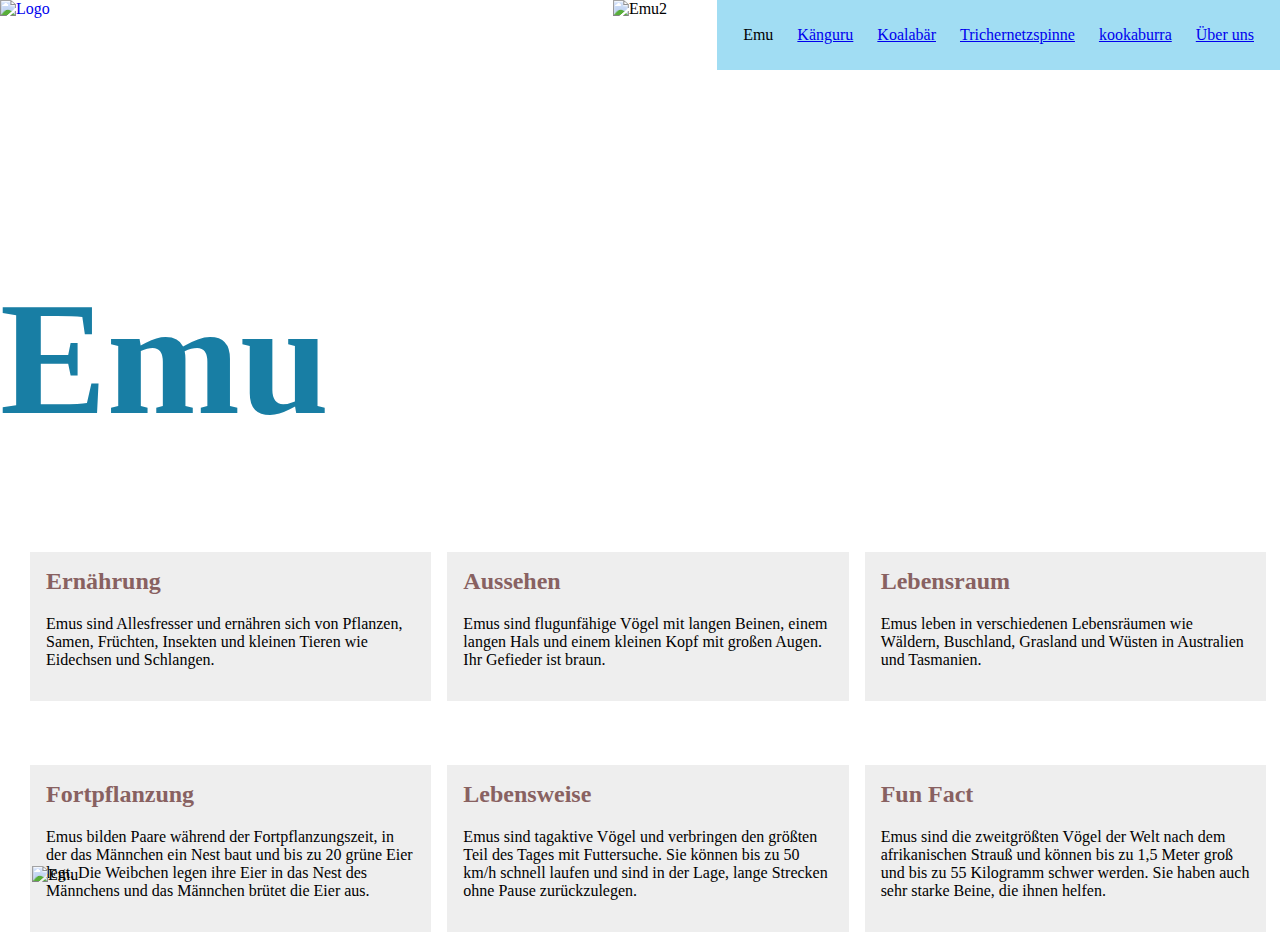
==== Emu.html @ ce42e86a "Emu, Ueber uns und css index" ====
<!doctype html>
<html lang="en">
<head>
  <meta charset="utf-8">
  <meta name="viewport" content="width=device-width, initial-scale=1">
  <title>Koodalia der australische Zoo</title>
  <meta name="description" content="">
  <meta property="og:title" content="">
  <meta property="og:type" content="">
  <meta property="og:url" content="">
  <meta property="og:image" content="">
  <link href="https://cdn.jsdelivr.net/npm/bootstrap@5.2.3/dist/css/bootstrap.min.css" rel="stylesheet"
        integrity="sha384-rbsA2VBKQhggwzxH7pPCaAqO46MgnOM80zW1RWuH61DGLwZJEdK2Kadq2F9CUG65" crossorigin="anonymous">
  <link rel="manifest" href="site.webmanifest">
  <link rel="apple-touch-icon" href="icon.png">
  <link rel="stylesheet" href="css/Tier.css">
  <meta name="theme-color" content="#fafafa">
</head>
<body>
<nav>
  <ul>
    <li><a tabindex="0" aria-current="page">Emu</a></li>
    <li><a href="kaenguru.html">Känguru</a></li>
    <li><a href="koalabaer.html.html">Koalabär</a></li>
    <li><a href="trichternetzspinne.html">Trichernetzspinne</a></li>
    <li><a href="kookaburra.html">kookaburra</a></li>
    <li><a href="ueberuns.html">Über uns</a></li>
  </ul>
</nav>
<div class="container">
  <a href="index.html"><img src="img\Logo.png" class="logo" alt="Logo"></a>
  <h1 class="titel">Emu</h1>
  <img src="img\emu.jpg" alt="Emu" class="image2">
  <img src="img\emu2.jpg" alt="Emu2" class="image">
  <div class="section ">
    <h2>Ernährung</h2>
    <p>Emus sind Allesfresser und ernähren sich von Pflanzen, Samen, Früchten, Insekten und kleinen Tieren wie Eidechsen
      und Schlangen.</p>
  </div>
  <div class="section ">
    <h2>Aussehen</h2>
    <p>Emus sind flugunfähige Vögel mit langen Beinen, einem langen Hals und einem kleinen Kopf mit großen Augen. Ihr
      Gefieder ist braun.</p>
  </div>
  <div class="section ">
    <h2>Lebensraum</h2>
    <p>Emus leben in verschiedenen Lebensräumen wie Wäldern, Buschland, Grasland und Wüsten in Australien und Tasmanien.
    </p>
  </div>
  <div class="section ">
    <h2>Fortpflanzung</h2>
    <p>Emus bilden Paare während der Fortpflanzungszeit, in der das Männchen ein Nest baut und bis zu 20 grüne Eier
      legt. Die Weibchen legen ihre Eier in das Nest des Männchens und das Männchen brütet die Eier aus.</p>
  </div>
  <div class="section ">
    <h2>Lebensweise</h2>
    <p>Emus sind tagaktive Vögel und verbringen den größten Teil des Tages mit Futtersuche. Sie können bis zu 50 km/h
      schnell laufen und sind in der Lage, lange Strecken ohne Pause zurückzulegen.</p>
  </div>
  <div class="section ">
    <h2>Fun Fact</h2>
    <p>Emus sind die zweitgrößten Vögel der Welt nach dem afrikanischen Strauß und können bis zu 1,5 Meter groß und bis
      zu 55 Kilogramm schwer werden. Sie haben auch sehr starke Beine, die ihnen helfen. </p>
  </div>
</div>
</body>
---- css/Tier.css ----
.container {
  display: flex;
  justify-content: center;
  align-items: flex-start;
  flex-wrap: wrap;
}


.titel {
  position: absolute;
  top: 10rem;
  left: 0;
  color: #187ea4;
  font-size: 10rem;
  font-weight: bold;
}

.image2 {
  height: auto;
  position: absolute;
  bottom: 0;
  left: 0;
  max-width: 23%;
  margin-bottom: 1rem;
  margin-left: 2rem;
}

.logo {
  position: absolute;
  top: 0;
  left: 0;
  max-width: 5%;
  height: auto;
}

.image {
  max-width: 25%;
  height: auto;
  position: absolute;
  top: 0;
  left: 50%;
  transform: translateX(-50%);
  margin-bottom: 20rem;
}

nav {
  position: absolute;
  top: 0;
  right: 0;
  font-size: 1rem;
  background-color: #a1ddf3;
  padding: 1rem;
}

nav ul {
  list-style: none;
  margin: 0;
  padding: 0;
}

nav li {
  display: inline-block;
}

nav a {
  display: block;
  padding: 10px;
}


.section {
  flex-basis: calc(33.33% - 20px);
  padding: 1rem;
  box-sizing: border-box;
  background-color: #eee;
  margin-bottom: -30rem;
  margin-top: 34rem;
  margin-left: 1rem;
}

.section h2 {
  margin-top: 0;
  color: #886161;
}

p {
  font-size: 1rem;
  margin-bottom: 1rem;
}
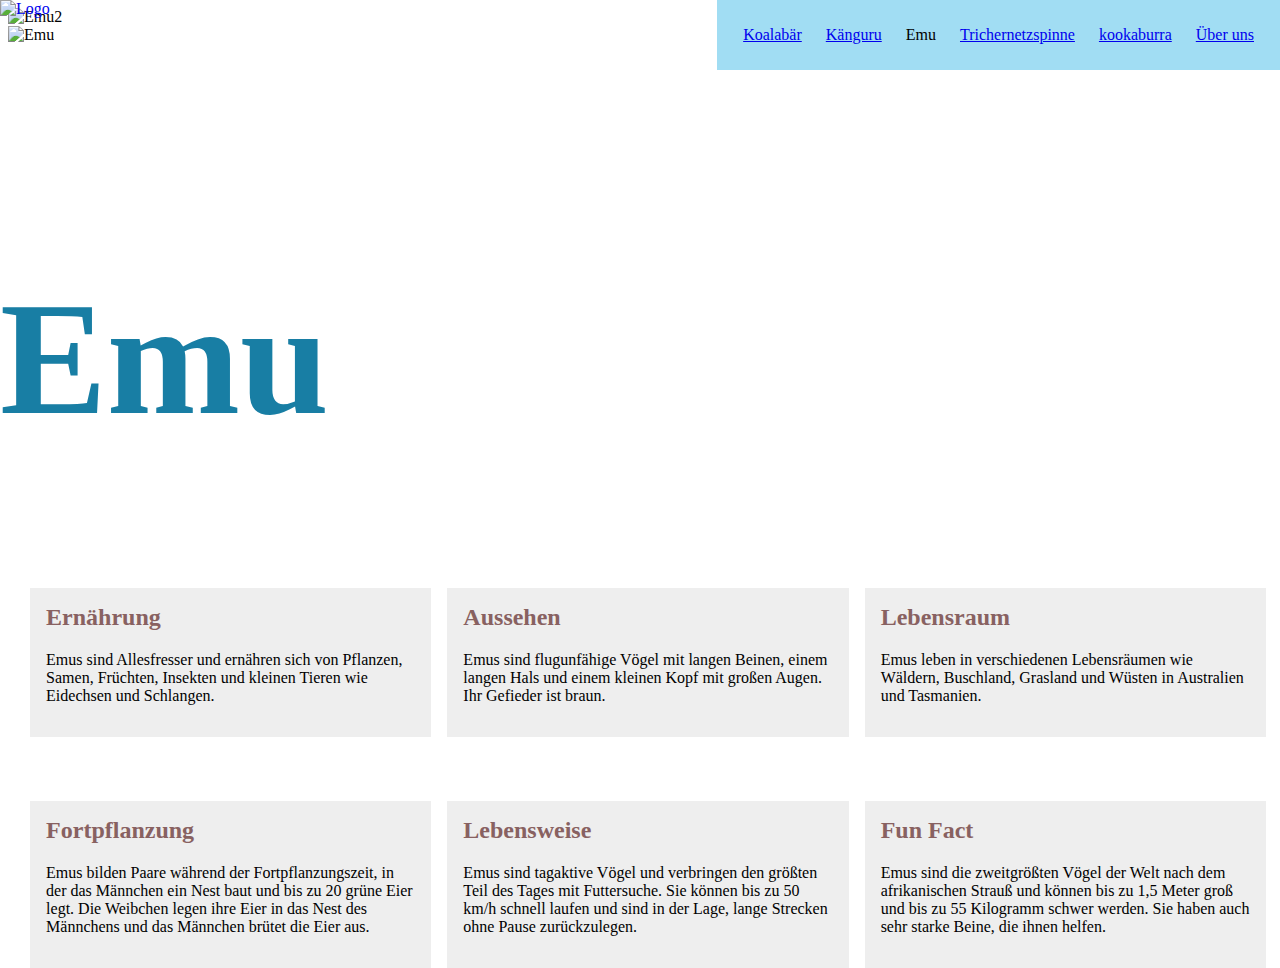
==== commit b721d195: "valid" ====
--- a/Emu.html
+++ b/Emu.html
@@ -19,19 +19,23 @@
 <body>
 <nav>
   <ul>
+    <li><a href="koalabaer.html">Koalabär</a></li>
+    <li><a href="Kaenguru.html">Känguru</a></li>
     <li><a tabindex="0" aria-current="page">Emu</a></li>
-    <li><a href="kaenguru.html">Känguru</a></li>
-    <li><a href="koalabaer.html.html">Koalabär</a></li>
-    <li><a href="trichternetzspinne.html">Trichernetzspinne</a></li>
-    <li><a href="kookaburra.html">kookaburra</a></li>
+    <li><a href="Trichternetzspinne.html">Trichernetzspinne</a></li>
+    <li><a href="Kookaburra.html">kookaburra</a></li>
     <li><a href="ueberuns.html">Über uns</a></li>
   </ul>
 </nav>
+<header>
+  <a href="index.html"><img src="img/Logo.png" class="logo" alt="Logo"></a>
+  <h1 class="titel">Emu</h1>
+  <img src="img\emu2.jpg" alt="Emu2" class="toppic">
+</header>
+<div class="left1">
+  <img src="img\emu.jpg" alt="Emu" class="leftpic">
+</div>
 <div class="container">
-  <a href="index.html"><img src="img\Logo.png" class="logo" alt="Logo"></a>
-  <h1 class="titel">Emu</h1>
-  <img src="img\emu.jpg" alt="Emu" class="image2">
-  <img src="img\emu2.jpg" alt="Emu2" class="image">
   <div class="section ">
     <h2>Ernährung</h2>
     <p>Emus sind Allesfresser und ernähren sich von Pflanzen, Samen, Früchten, Insekten und kleinen Tieren wie Eidechsen
